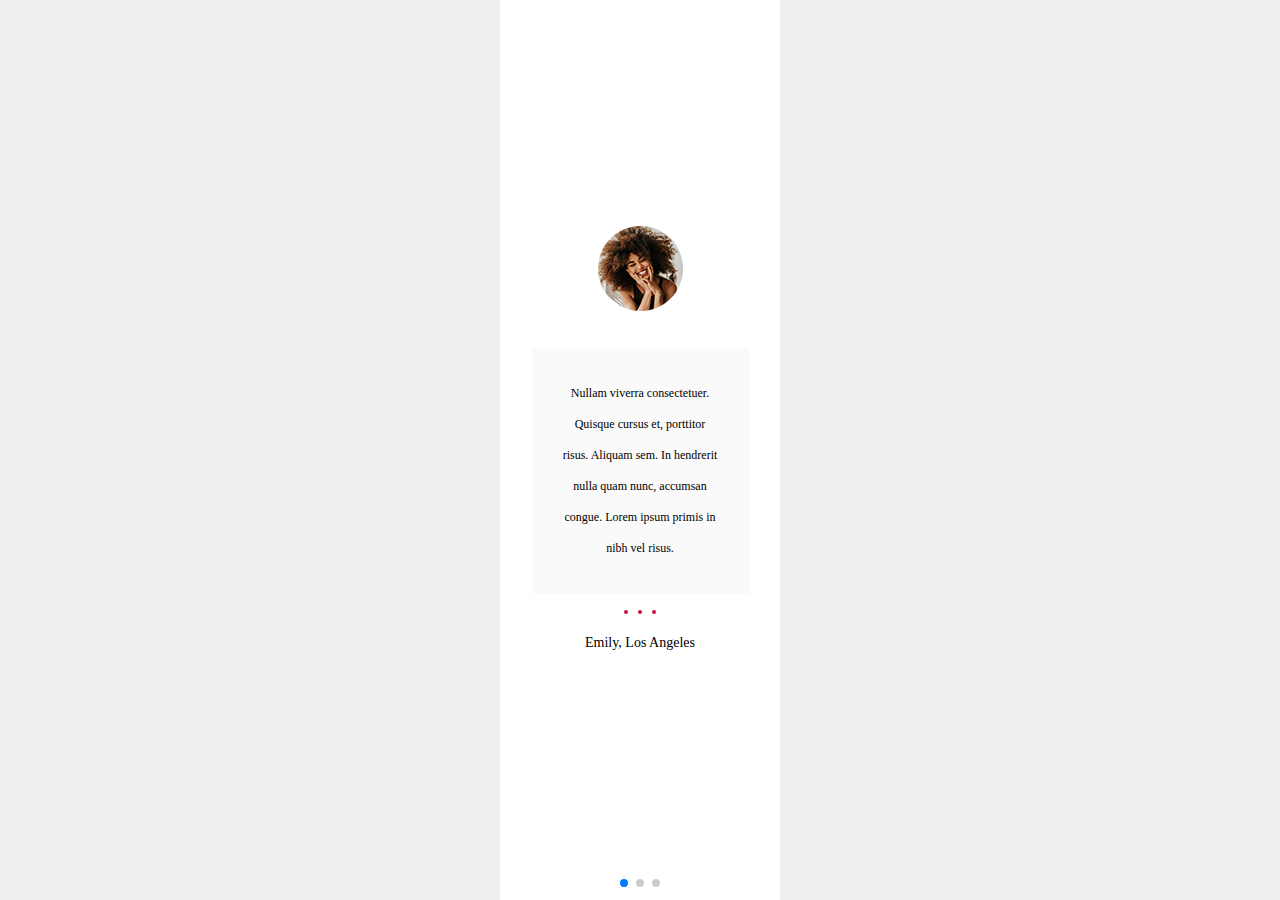
==== index.html @ 5c15f6f0 "index" ====
<!DOCTYPE html>
<html lang="en">

<head>
    <meta charset="utf-8" />
    <title>Swiper </title>
    <meta name="viewport" content="width=device-width, initial-scale=1, minimum-scale=1, maximum-scale=1" />
    <!-- Link Swiper's CSS -->
    <link rel="stylesheet" href="https://cdnjs.cloudflare.com/ajax/libs/modern-normalize/1.1.0/modern-normalize.min.css"
        integrity="sha512-wpPYUAdjBVSE4KJnH1VR1HeZfpl1ub8YT/NKx4PuQ5NmX2tKuGu6U/JRp5y+Y8XG2tV+wKQpNHVUX03MfMFn9Q=="
        crossorigin="anonymous" referrerpolicy="no-referrer" />
    <link rel="stylesheet" href="./slider.css"/>
    <link rel="stylesheet" href="./swipper-bundle.css" />
    
    
</head>

<body>
    <!-- Swiper -->
    <div class="swiper mySwiper">
        <div class="swiper-wrapper">
            <div class="swiper-slide">
                <div class="swipper-image-cont">
                <img class="swipper-image" src="./image/testimonials1 1.png">
               <div class="swipper-back">
                <div class="swipper-p"><p class="swipper-describe">Nullam viverra consectetuer. Quisque cursus et, porttitor risus. Aliquam sem. In hendrerit nulla quam nunc, accumsan
                congue. Lorem ipsum primis in nibh vel risus.</p></div> 
               </div>
                <ul class="quotes">
                    <li class="qou"></li>
                    <li class="qou"></li>
                    <li class="qou"></li>
                </ul>
                 <p class="name">Emily, Los Angeles</p>
            </div>  
        </div>
            <div class="swiper-slide">
                <div class="swipper-image-cont">
                    <img class="swipper-image" src="./image/testimonials1 3.png">
                    <div class="swipper-back">
                        <div class="swipper-p">
                            <p class="swipper-describe">Nullam viverra consectetuer. Quisque cursus et, porttitor risus. Aliquam
                                sem. In hendrerit nulla quam nunc, accumsan
                                congue. Lorem ipsum primis in nibh vel risus.</p>
                        </div>
                    </div>
                    <ul class="quotes">
                        <li class="qou"></li>
                        <li class="qou"></li>
                        <li class="qou"></li>
                    </ul>
                    <p class="name">Emily, Los Angeles</p>
                </div>
            </div>
        <div class="swiper-slide">
            <div class="swipper-image-cont">
                <img class="swipper-image" src="./image/testimonials1 4.png">
                <div class="swipper-back">
                    <div class="swipper-p">
                        <p class="swipper-describe">Nullam viverra consectetuer. Quisque cursus et, porttitor risus. Aliquam
                            sem. In hendrerit nulla quam nunc, accumsan
                            congue. Lorem ipsum primis in nibh vel risus.</p>
                    </div>
                </div>
                <ul class="quotes">
                    <li class="qou"></li>
                    <li class="qou"></li>
                    <li class="qou"></li>
                </ul>
                <p class="name">Emily3, Los Angeles</p>
            </div>
        </div>
        </div>
        <div class="swiper-pagination"></div>
    </div>
</div>
    
    <script src="https://unpkg.com/swiper/swiper-bundle.min.js"></script>
   <script src="./slider.js"></script>
</body>

</html>
---- slider.css ----
html,
body {
    position: relative;
    height: 100%;
}
h1,
h2,
h3,
h4,
p,
ul,
li {
    margin: 0;
}

ul {
    list-style: none;
    text-decoration: none;
}

.list {
    padding: 0;
    margin: 0;
}
body {
    background: #eee;
    font-family: Helvetica Neue, Helvetica, Arial, sans-serif;
    font-size: 14px;
    color: #000;
    margin: 0;
    padding: 0;
}


.swiper {
    width: 280px;
    height: 100%;
}

.swiper-slide {
    text-align: center;
    font-size: 18px;
    background: #fff;

    /* Center slide text vertically */
    display: flex;
    justify-content: center;
    align-items: center;
}

.swipper-describe {
  
        font-family: 'DM Sans';
            font-style: normal;
            font-weight: 500;
            font-size: 12px;
            line-height: 31px;        
            text-align: center;
            color: #000000;
}
.swipper-p {
    width: 157px;

    padding: 30px;
}

.swipper-image-cont{
    height: 448px;
}

.swipper-image {
    width: 85px;
    height: 85px;
    margin-bottom: 32px;
}
.swipper-back {
background-color: #FAFAFA;
   
}
.quotes {
    display: flex;
        list-style: none;
        margin-top: 16px;
        margin-bottom: 16px;
        justify-content: center;
        padding-inline-start: 10px;
        margin-block-start: 0;
        margin-block-end: 0;
        margin-inline-start: 0px;
        margin-inline-end: 0px;
        padding-top: 16px;
}
.qou {
    border-radius: 50%;
    width: 4px;
    height: 4px;
    align-items: center;
    margin-right: 10px;
    background-color:  rgba(199, 19, 62, 1);
  
}
.name {
margin-top: 16px;
margin-bottom: 16px;
font-family: 'DM Sans';
    font-style: normal;
    font-weight: 500;
    font-size: 14px;
    line-height: 186%;
    /* or 26px */

    text-align: center;

    color: #000000;
}
---- swipper-bundle.css ----
:root {
    --swiper-theme-color: #007aff;
}

.swiper {
    margin-left: auto;
    margin-right: auto;
    position: relative;
    overflow: hidden;
    list-style: none;
    padding: 0;
    /* Fix of Webkit flickering */
    z-index: 1;
}

.swiper-vertical>.swiper-wrapper {
    flex-direction: column;
}

.swiper-wrapper {
    position: relative;
    width: 100%;
    height: 100%;
    z-index: 1;
    display: flex;
    transition-property: transform;
    box-sizing: content-box;
}

.swiper-android .swiper-slide,
.swiper-wrapper {
    transform: translate3d(0px, 0, 0);
}

.swiper-pointer-events {
    touch-action: pan-y;
}

.swiper-pointer-events.swiper-vertical {
    touch-action: pan-x;
}

.swiper-slide {
    flex-shrink: 0;
    width: 100%;
    height: 100%;
    position: relative;
    transition-property: transform;
}

.swiper-slide-invisible-blank {
    visibility: hidden;
}

/* Auto Height */
.swiper-autoheight,
.swiper-autoheight .swiper-slide {
    height: auto;
}

.swiper-autoheight .swiper-wrapper {
    align-items: flex-start;
    transition-property: transform, height;
}

.swiper-backface-hidden .swiper-slide {
    transform: translateZ(0);
    -webkit-backface-visibility: hidden;
    backface-visibility: hidden;
}

/* 3D Effects */
.swiper-3d,
.swiper-3d.swiper-css-mode .swiper-wrapper {
    perspective: 1200px;
}

.swiper-3d .swiper-wrapper,
.swiper-3d .swiper-slide,
.swiper-3d .swiper-slide-shadow,
.swiper-3d .swiper-slide-shadow-left,
.swiper-3d .swiper-slide-shadow-right,
.swiper-3d .swiper-slide-shadow-top,
.swiper-3d .swiper-slide-shadow-bottom,
.swiper-3d .swiper-cube-shadow {
    transform-style: preserve-3d;
}

.swiper-3d .swiper-slide-shadow,
.swiper-3d .swiper-slide-shadow-left,
.swiper-3d .swiper-slide-shadow-right,
.swiper-3d .swiper-slide-shadow-top,
.swiper-3d .swiper-slide-shadow-bottom {
    position: absolute;
    left: 0;
    top: 0;
    width: 100%;
    height: 100%;
    pointer-events: none;
    z-index: 10;
}

.swiper-3d .swiper-slide-shadow {
    background: rgba(0, 0, 0, 0.15);
}

.swiper-3d .swiper-slide-shadow-left {
    background-image: linear-gradient(to left, rgba(0, 0, 0, 0.5), rgba(0, 0, 0, 0));
}

.swiper-3d .swiper-slide-shadow-right {
    background-image: linear-gradient(to right, rgba(0, 0, 0, 0.5), rgba(0, 0, 0, 0));
}

.swiper-3d .swiper-slide-shadow-top {
    background-image: linear-gradient(to top, rgba(0, 0, 0, 0.5), rgba(0, 0, 0, 0));
}

.swiper-3d .swiper-slide-shadow-bottom {
    background-image: linear-gradient(to bottom, rgba(0, 0, 0, 0.5), rgba(0, 0, 0, 0));
}

/* CSS Mode */
.swiper-css-mode>.swiper-wrapper {
    overflow: auto;
    scrollbar-width: none;
    /* For Firefox */
    -ms-overflow-style: none;
    /* For Internet Explorer and Edge */
}

.swiper-css-mode>.swiper-wrapper::-webkit-scrollbar {
    display: none;
}

.swiper-css-mode>.swiper-wrapper>.swiper-slide {
    scroll-snap-align: start start;
}

.swiper-horizontal.swiper-css-mode>.swiper-wrapper {
    scroll-snap-type: x mandatory;
}

.swiper-vertical.swiper-css-mode>.swiper-wrapper {
    scroll-snap-type: y mandatory;
}

.swiper-centered>.swiper-wrapper::before {
    content: '';
    flex-shrink: 0;
    order: 9999;
}

.swiper-centered.swiper-horizontal>.swiper-wrapper>.swiper-slide:first-child {
    margin-inline-start: var(--swiper-centered-offset-before);
}

.swiper-centered.swiper-horizontal>.swiper-wrapper::before {
    height: 100%;
    min-height: 1px;
    width: var(--swiper-centered-offset-after);
}

.swiper-centered.swiper-vertical>.swiper-wrapper>.swiper-slide:first-child {
    margin-block-start: var(--swiper-centered-offset-before);
}

.swiper-centered.swiper-vertical>.swiper-wrapper::before {
    width: 100%;
    min-width: 1px;
    height: var(--swiper-centered-offset-after);
}

.swiper-centered>.swiper-wrapper>.swiper-slide {
    scroll-snap-align: center center;
}

.swiper-virtual .swiper-slide {
    -webkit-backface-visibility: hidden;
    transform: translateZ(0);
}

.swiper-virtual.swiper-css-mode .swiper-wrapper::after {
    content: '';
    position: absolute;
    left: 0;
    top: 0;
    pointer-events: none;
}

.swiper-virtual.swiper-css-mode.swiper-horizontal .swiper-wrapper::after {
    height: 1px;
    width: var(--swiper-virtual-size);
}

.swiper-virtual.swiper-css-mode.swiper-vertical .swiper-wrapper::after {
    width: 1px;
    height: var(--swiper-virtual-size);
}

:root {
    --swiper-navigation-size: 44px;
    /*
  --swiper-navigation-color: var(--swiper-theme-color);
  */
}

.swiper-button-prev,
.swiper-button-next {
    position: absolute;
    top: 50%;
    width: calc(var(--swiper-navigation-size) / 44 * 27);
    height: var(--swiper-navigation-size);
    margin-top: calc(0px - (var(--swiper-navigation-size) / 2));
    z-index: 10;
    cursor: pointer;
    display: flex;
    align-items: center;
    justify-content: center;
    color: var(--swiper-navigation-color, var(--swiper-theme-color));
}

.swiper-button-prev.swiper-button-disabled,
.swiper-button-next.swiper-button-disabled {
    opacity: 0.35;
    cursor: auto;
    pointer-events: none;
}

.swiper-button-prev.swiper-button-hidden,
.swiper-button-next.swiper-button-hidden {
    opacity: 0;
    cursor: auto;
    pointer-events: none;
}

.swiper-navigation-disabled .swiper-button-prev,
.swiper-navigation-disabled .swiper-button-next {
    display: none !important;
}

.swiper-button-prev:after,
.swiper-button-next:after {
    font-family: swiper-icons;
    font-size: var(--swiper-navigation-size);
    text-transform: none !important;
    letter-spacing: 0;
    font-variant: initial;
    line-height: 1;
}

.swiper-button-prev,
.swiper-rtl .swiper-button-next {
    left: 10px;
    right: auto;
}

.swiper-button-prev:after,
.swiper-rtl .swiper-button-next:after {
    content: 'prev';
}

.swiper-button-next,
.swiper-rtl .swiper-button-prev {
    right: 10px;
    left: auto;
}

.swiper-button-next:after,
.swiper-rtl .swiper-button-prev:after {
    content: 'next';
}

.swiper-button-lock {
    display: none;
}

:root {
    /*
  --swiper-pagination-color: var(--swiper-theme-color);
  --swiper-pagination-bullet-size: 8px;
  --swiper-pagination-bullet-width: 8px;
  --swiper-pagination-bullet-height: 8px;
  --swiper-pagination-bullet-inactive-color: #000;
  --swiper-pagination-bullet-inactive-opacity: 0.2;
  --swiper-pagination-bullet-opacity: 1;
  --swiper-pagination-bullet-horizontal-gap: 4px;
  --swiper-pagination-bullet-vertical-gap: 6px;
  */
}

.swiper-pagination {
    position: absolute;
    text-align: center;
    transition: 300ms opacity;
    transform: translate3d(0, 0, 0);
    z-index: 10;
}

.swiper-pagination.swiper-pagination-hidden {
    opacity: 0;
}

.swiper-pagination-disabled>.swiper-pagination,
.swiper-pagination.swiper-pagination-disabled {
    display: none !important;
}

/* Common Styles */
.swiper-pagination-fraction,
.swiper-pagination-custom,
.swiper-horizontal>.swiper-pagination-bullets,
.swiper-pagination-bullets.swiper-pagination-horizontal {
    bottom: 10px;
    left: 0;
    width: 100%;
}

/* Bullets */
.swiper-pagination-bullets-dynamic {
    overflow: hidden;
    font-size: 0;
}

.swiper-pagination-bullets-dynamic .swiper-pagination-bullet {
    transform: scale(0.33);
    position: relative;
}

.swiper-pagination-bullets-dynamic .swiper-pagination-bullet-active {
    transform: scale(1);
}

.swiper-pagination-bullets-dynamic .swiper-pagination-bullet-active-main {
    transform: scale(1);
}

.swiper-pagination-bullets-dynamic .swiper-pagination-bullet-active-prev {
    transform: scale(0.66);
}

.swiper-pagination-bullets-dynamic .swiper-pagination-bullet-active-prev-prev {
    transform: scale(0.33);
}

.swiper-pagination-bullets-dynamic .swiper-pagination-bullet-active-next {
    transform: scale(0.66);
}

.swiper-pagination-bullets-dynamic .swiper-pagination-bullet-active-next-next {
    transform: scale(0.33);
}

.swiper-pagination-bullet {
    width: var(--swiper-pagination-bullet-width, var(--swiper-pagination-bullet-size, 8px));
    height: var(--swiper-pagination-bullet-height, var(--swiper-pagination-bullet-size, 8px));
    display: inline-block;
    border-radius: 50%;
    background: var(--swiper-pagination-bullet-inactive-color, #000);
    opacity: var(--swiper-pagination-bullet-inactive-opacity, 0.2);
}

button.swiper-pagination-bullet {
    border: none;
    margin: 0;
    padding: 0;
    box-shadow: none;
    -webkit-appearance: none;
    appearance: none;
}

.swiper-pagination-clickable .swiper-pagination-bullet {
    cursor: pointer;
}

.swiper-pagination-bullet:only-child {
    display: none !important;
}

.swiper-pagination-bullet-active {
    opacity: var(--swiper-pagination-bullet-opacity, 1);
    background: var(--swiper-pagination-color, var(--swiper-theme-color));
}

.swiper-vertical>.swiper-pagination-bullets,
.swiper-pagination-vertical.swiper-pagination-bullets {
    right: 10px;
    top: 50%;
    transform: translate3d(0px, -50%, 0);
}

.swiper-vertical>.swiper-pagination-bullets .swiper-pagination-bullet,
.swiper-pagination-vertical.swiper-pagination-bullets .swiper-pagination-bullet {
    margin: var(--swiper-pagination-bullet-vertical-gap, 6px) 0;
    display: block;
}

.swiper-vertical>.swiper-pagination-bullets.swiper-pagination-bullets-dynamic,
.swiper-pagination-vertical.swiper-pagination-bullets.swiper-pagination-bullets-dynamic {
    top: 50%;
    transform: translateY(-50%);
    width: 8px;
}

.swiper-vertical>.swiper-pagination-bullets.swiper-pagination-bullets-dynamic .swiper-pagination-bullet,
.swiper-pagination-vertical.swiper-pagination-bullets.swiper-pagination-bullets-dynamic .swiper-pagination-bullet {
    display: inline-block;
    transition: 200ms transform, 200ms top;
}

.swiper-horizontal>.swiper-pagination-bullets .swiper-pagination-bullet,
.swiper-pagination-horizontal.swiper-pagination-bullets .swiper-pagination-bullet {
    margin: 0 var(--swiper-pagination-bullet-horizontal-gap, 4px);
}

.swiper-horizontal>.swiper-pagination-bullets.swiper-pagination-bullets-dynamic,
.swiper-pagination-horizontal.swiper-pagination-bullets.swiper-pagination-bullets-dynamic {
    left: 50%;
    transform: translateX(-50%);
    white-space: nowrap;
}

.swiper-horizontal>.swiper-pagination-bullets.swiper-pagination-bullets-dynamic .swiper-pagination-bullet,
.swiper-pagination-horizontal.swiper-pagination-bullets.swiper-pagination-bullets-dynamic .swiper-pagination-bullet {
    transition: 200ms transform, 200ms left;
}

.swiper-horizontal.swiper-rtl>.swiper-pagination-bullets-dynamic .swiper-pagination-bullet {
    transition: 200ms transform, 200ms right;
}

/* Progress */
.swiper-pagination-progressbar {
    background: rgba(0, 0, 0, 0.25);
    position: absolute;
}

.swiper-pagination-progressbar .swiper-pagination-progressbar-fill {
    background: var(--swiper-pagination-color, var(--swiper-theme-color));
    position: absolute;
    left: 0;
    top: 0;
    width: 100%;
    height: 100%;
    transform: scale(0);
    transform-origin: left top;
}

.swiper-rtl .swiper-pagination-progressbar .swiper-pagination-progressbar-fill {
    transform-origin: right top;
}

.swiper-horizontal>.swiper-pagination-progressbar,
.swiper-pagination-progressbar.swiper-pagination-horizontal,
.swiper-vertical>.swiper-pagination-progressbar.swiper-pagination-progressbar-opposite,
.swiper-pagination-progressbar.swiper-pagination-vertical.swiper-pagination-progressbar-opposite {
    width: 100%;
    height: 4px;
    left: 0;
    top: 0;
}

.swiper-vertical>.swiper-pagination-progressbar,
.swiper-pagination-progressbar.swiper-pagination-vertical,
.swiper-horizontal>.swiper-pagination-progressbar.swiper-pagination-progressbar-opposite,
.swiper-pagination-progressbar.swiper-pagination-horizontal.swiper-pagination-progressbar-opposite {
    width: 4px;
    height: 100%;
    left: 0;
    top: 0;
}

.swiper-pagination-lock {
    display: none;
}

/* Scrollbar */
.swiper-scrollbar {
    border-radius: 10px;
    position: relative;
    -ms-touch-action: none;
    background: rgba(0, 0, 0, 0.1);
}

.swiper-scrollbar-disabled>.swiper-scrollbar,
.swiper-scrollbar.swiper-scrollbar-disabled {
    display: none !important;
}

.swiper-horizontal>.swiper-scrollbar,
.swiper-scrollbar.swiper-scrollbar-horizontal {
    position: absolute;
    left: 1%;
    bottom: 3px;
    z-index: 50;
    height: 5px;
    width: 98%;
}

.swiper-vertical>.swiper-scrollbar,
.swiper-scrollbar.swiper-scrollbar-vertical {
    position: absolute;
    right: 3px;
    top: 1%;
    z-index: 50;
    width: 5px;
    height: 98%;
}

.swiper-scrollbar-drag {
    height: 100%;
    width: 100%;
    position: relative;
    background: rgba(0, 0, 0, 0.5);
    border-radius: 10px;
    left: 0;
    top: 0;
}

.swiper-scrollbar-cursor-drag {
    cursor: move;
}

.swiper-scrollbar-lock {
    display: none;
}

.swiper-zoom-container {
    width: 100%;
    height: 100%;
    display: flex;
    justify-content: center;
    align-items: center;
    text-align: center;
}

.swiper-zoom-container>img,
.swiper-zoom-container>svg,
.swiper-zoom-container>canvas {
    max-width: 100%;
    max-height: 100%;
    object-fit: contain;
}

.swiper-slide-zoomed {
    cursor: move;
}

/* Preloader */
:root {
    /*
  --swiper-preloader-color: var(--swiper-theme-color);
  */
}

.swiper-lazy-preloader {
    width: 42px;
    height: 42px;
    position: absolute;
    left: 50%;
    top: 50%;
    margin-left: -21px;
    margin-top: -21px;
    z-index: 10;
    transform-origin: 50%;
    box-sizing: border-box;
    border: 4px solid var(--swiper-preloader-color, var(--swiper-theme-color));
    border-radius: 50%;
    border-top-color: transparent;
}

.swiper:not(.swiper-watch-progress) .swiper-lazy-preloader,
.swiper-watch-progress .swiper-slide-visible .swiper-lazy-preloader {
    animation: swiper-preloader-spin 1s infinite linear;
}

.swiper-lazy-preloader-white {
    --swiper-preloader-color: #fff;
}

.swiper-lazy-preloader-black {
    --swiper-preloader-color: #000;
}

@keyframes swiper-preloader-spin {
    0% {
        transform: rotate(0deg);
    }

    100% {
        transform: rotate(360deg);
    }
}

/* a11y */
.swiper .swiper-notification {
    position: absolute;
    left: 0;
    top: 0;
    pointer-events: none;
    opacity: 0;
    z-index: -1000;
}

.swiper-free-mode>.swiper-wrapper {
    transition-timing-function: ease-out;
    margin: 0 auto;
}

.swiper-grid>.swiper-wrapper {
    flex-wrap: wrap;
}

.swiper-grid-column>.swiper-wrapper {
    flex-wrap: wrap;
    flex-direction: column;
}

.swiper-fade.swiper-free-mode .swiper-slide {
    transition-timing-function: ease-out;
}

.swiper-fade .swiper-slide {
    pointer-events: none;
    transition-property: opacity;
}

.swiper-fade .swiper-slide .swiper-slide {
    pointer-events: none;
}

.swiper-fade .swiper-slide-active,
.swiper-fade .swiper-slide-active .swiper-slide-active {
    pointer-events: auto;
}

.swiper-cube {
    overflow: visible;
}

.swiper-cube .swiper-slide {
    pointer-events: none;
    -webkit-backface-visibility: hidden;
    backface-visibility: hidden;
    z-index: 1;
    visibility: hidden;
    transform-origin: 0 0;
    width: 100%;
    height: 100%;
}

.swiper-cube .swiper-slide .swiper-slide {
    pointer-events: none;
}

.swiper-cube.swiper-rtl .swiper-slide {
    transform-origin: 100% 0;
}

.swiper-cube .swiper-slide-active,
.swiper-cube .swiper-slide-active .swiper-slide-active {
    pointer-events: auto;
}

.swiper-cube .swiper-slide-active,
.swiper-cube .swiper-slide-next,
.swiper-cube .swiper-slide-prev,
.swiper-cube .swiper-slide-next+.swiper-slide {
    pointer-events: auto;
    visibility: visible;
}

.swiper-cube .swiper-slide-shadow-top,
.swiper-cube .swiper-slide-shadow-bottom,
.swiper-cube .swiper-slide-shadow-left,
.swiper-cube .swiper-slide-shadow-right {
    z-index: 0;
    -webkit-backface-visibility: hidden;
    backface-visibility: hidden;
}

.swiper-cube .swiper-cube-shadow {
    position: absolute;
    left: 0;
    bottom: 0px;
    width: 100%;
    height: 100%;
    opacity: 0.6;
    z-index: 0;
}

.swiper-cube .swiper-cube-shadow:before {
    content: '';
    background: #000;
    position: absolute;
    left: 0;
    top: 0;
    bottom: 0;
    right: 0;
    filter: blur(50px);
}

.swiper-flip {
    overflow: visible;
}

.swiper-flip .swiper-slide {
    pointer-events: none;
    -webkit-backface-visibility: hidden;
    backface-visibility: hidden;
    z-index: 1;
}

.swiper-flip .swiper-slide .swiper-slide {
    pointer-events: none;
}

.swiper-flip .swiper-slide-active,
.swiper-flip .swiper-slide-active .swiper-slide-active {
    pointer-events: auto;
}

.swiper-flip .swiper-slide-shadow-top,
.swiper-flip .swiper-slide-shadow-bottom,
.swiper-flip .swiper-slide-shadow-left,
.swiper-flip .swiper-slide-shadow-right {
    z-index: 0;
    -webkit-backface-visibility: hidden;
    backface-visibility: hidden;
}

.swiper-creative .swiper-slide {
    -webkit-backface-visibility: hidden;
    backface-visibility: hidden;
    overflow: hidden;
    transition-property: transform, opacity, height;
}

.swiper-cards {
    overflow: visible;
}

.swiper-cards .swiper-slide {
    transform-origin: center bottom;
    -webkit-backface-visibility: hidden;
    backface-visibility: hidden;
    overflow: hidden;
}
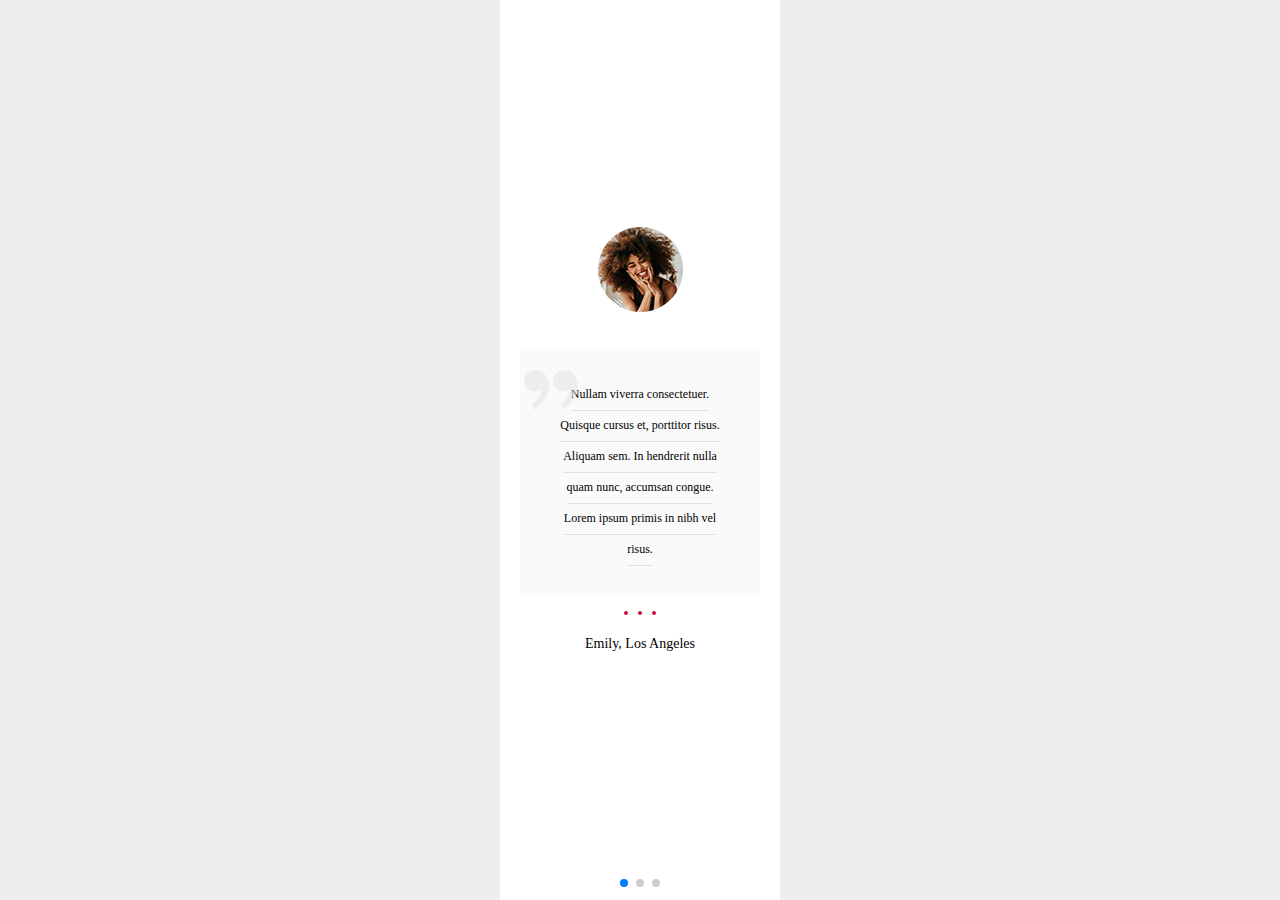
==== commit f7b714c3: "30%" ====
--- a/index.html
+++ b/index.html
@@ -23,7 +23,7 @@
                 <div class="swipper-image-cont">
                 <img class="swipper-image" src="./image/testimonials1 1.png">
                <div class="swipper-back">
-                <div class="swipper-p"><p class="swipper-describe">Nullam viverra consectetuer. Quisque cursus et, porttitor risus. Aliquam sem. In hendrerit nulla quam nunc, accumsan
+                <div class="swipper-p"><p class="sw-de"><span class="swipper-describe">Nullam viverra consectetuer. Quisque cursus et, porttitor risus. Aliquam sem. In hendrerit nulla quam nunc, accumsan
                 congue. Lorem ipsum primis in nibh vel risus.</p></div> 
                </div>
                 <ul class="quotes">
@@ -39,9 +39,9 @@
                     <img class="swipper-image" src="./image/testimonials1 3.png">
                     <div class="swipper-back">
                         <div class="swipper-p">
-                            <p class="swipper-describe">Nullam viverra consectetuer. Quisque cursus et, porttitor risus. Aliquam
-                                sem. In hendrerit nulla quam nunc, accumsan
-                                congue. Lorem ipsum primis in nibh vel risus.</p>
+                            <p class="sw-de"><span class="swipper-describe">Nullam viverra consectetuer. Quisque cursus et, porttitor risus.
+                                    Aliquam sem. In hendrerit nulla quam nunc, accumsan
+                                    congue. Lorem ipsum primis in nibh vel risus.</p>
                         </div>
                     </div>
                     <ul class="quotes">
@@ -49,17 +49,17 @@
                         <li class="qou"></li>
                         <li class="qou"></li>
                     </ul>
-                    <p class="name">Emily, Los Angeles</p>
-                </div>
-            </div>
+                    <p class="name">Beyonce, Rivne</p>
+                    </div>
+                    </div>
         <div class="swiper-slide">
             <div class="swipper-image-cont">
                 <img class="swipper-image" src="./image/testimonials1 4.png">
                 <div class="swipper-back">
                     <div class="swipper-p">
-                        <p class="swipper-describe">Nullam viverra consectetuer. Quisque cursus et, porttitor risus. Aliquam
-                            sem. In hendrerit nulla quam nunc, accumsan
-                            congue. Lorem ipsum primis in nibh vel risus.</p>
+                        <p class="sw-de"><span class="swipper-describe">Nullam viverra consectetuer. Quisque cursus et, porttitor risus.
+                                Aliquam sem. In hendrerit nulla quam nunc, accumsan
+                                congue. Lorem ipsum primis in nibh vel risus.</p>
                     </div>
                 </div>
                 <ul class="quotes">
@@ -67,9 +67,9 @@
                     <li class="qou"></li>
                     <li class="qou"></li>
                 </ul>
-                <p class="name">Emily3, Los Angeles</p>
-            </div>
-        </div>
+                <p class="name">Angelina Jolie(black), Lviv</p>
+                </div>
+                </div>
         </div>
         <div class="swiper-pagination"></div>
     </div>
--- a/slider.css
+++ b/slider.css
@@ -47,9 +47,11 @@
     justify-content: center;
     align-items: center;
 }
-
+.sw-de>.swipper-describe {
+    padding-bottom: 9px;
+}
 .swipper-describe {
-  
+  border-bottom: 1px solid #E1E1E1;
         font-family: 'DM Sans';
             font-style: normal;
             font-weight: 500;
@@ -59,13 +61,24 @@
             color: #000000;
 }
 .swipper-p {
-    width: 157px;
-
+   margin: 0;
+ 
     padding: 30px;
 }
 
-.swipper-image-cont{
-    height: 448px;
+.sw-de {
+   position: relative;
+}
+.swipper-describe::before {
+   content: '';
+   position: absolute;
+   display: block;
+   width: 54px;
+   height: 40px;
+   background: url(./image/block.png);
+    top: -9px;
+        left: -26px;
+            opacity: 0.5;
 }
 
 .swipper-image {
@@ -75,6 +88,7 @@
 }
 .swipper-back {
 background-color: #FAFAFA;
+margin: 0 20px;
    
 }
 .quotes {
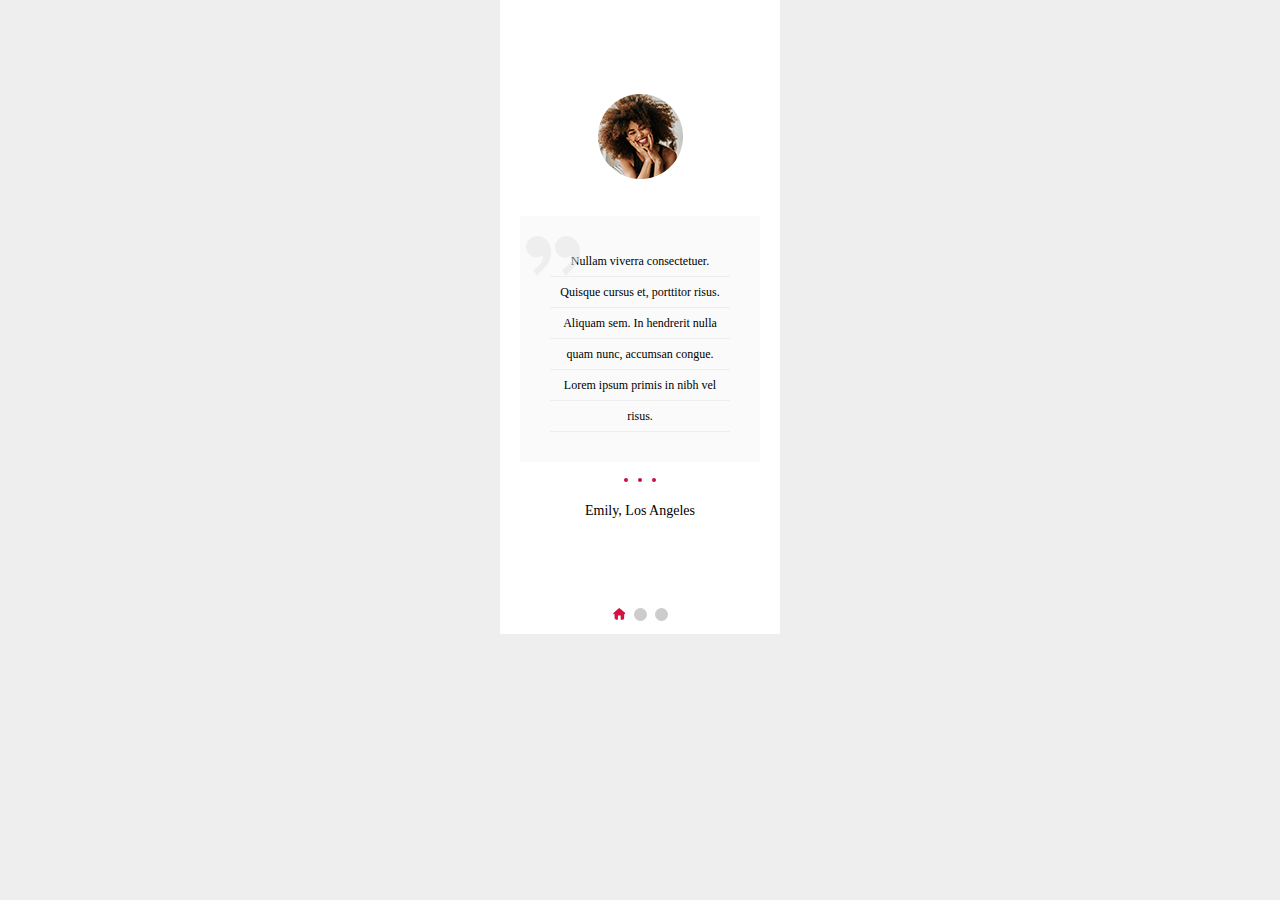
==== commit 64d3adb8: "sadad" ====
--- a/index.html
+++ b/index.html
@@ -23,7 +23,7 @@
                 <div class="swipper-image-cont">
                 <img class="swipper-image" src="./image/testimonials1 1.png">
                <div class="swipper-back">
-                <div class="swipper-p"><p class="sw-de"><span class="swipper-describe">Nullam viverra consectetuer. Quisque cursus et, porttitor risus. Aliquam sem. In hendrerit nulla quam nunc, accumsan
+                <div class="swipper-p"><p class="swipper-describe">Nullam viverra consectetuer. Quisque cursus et, porttitor risus. Aliquam sem. In hendrerit nulla quam nunc, accumsan
                 congue. Lorem ipsum primis in nibh vel risus.</p></div> 
                </div>
                 <ul class="quotes">
@@ -39,7 +39,7 @@
                     <img class="swipper-image" src="./image/testimonials1 3.png">
                     <div class="swipper-back">
                         <div class="swipper-p">
-                            <p class="sw-de"><span class="swipper-describe">Nullam viverra consectetuer. Quisque cursus et, porttitor risus.
+                            <p class="swipper-describe">Nullam viverra consectetuer. Quisque cursus et, porttitor risus.
                                     Aliquam sem. In hendrerit nulla quam nunc, accumsan
                                     congue. Lorem ipsum primis in nibh vel risus.</p>
                         </div>
@@ -57,7 +57,7 @@
                 <img class="swipper-image" src="./image/testimonials1 4.png">
                 <div class="swipper-back">
                     <div class="swipper-p">
-                        <p class="sw-de"><span class="swipper-describe">Nullam viverra consectetuer. Quisque cursus et, porttitor risus.
+                        <p class="swipper-describe">Nullam viverra consectetuer. Quisque cursus et, porttitor risus.
                                 Aliquam sem. In hendrerit nulla quam nunc, accumsan
                                 congue. Lorem ipsum primis in nibh vel risus.</p>
                     </div>
--- a/slider.css
+++ b/slider.css
@@ -1,7 +1,7 @@
 html,
 body {
     position: relative;
-    height: 100%;
+    height: 634px;
 }
 h1,
 h2,
@@ -34,7 +34,7 @@
 
 .swiper {
     width: 280px;
-    height: 100%;
+    height: 634px;
 }
 
 .swiper-slide {
@@ -47,11 +47,9 @@
     justify-content: center;
     align-items: center;
 }
-.sw-de>.swipper-describe {
-    padding-bottom: 9px;
-}
+
 .swipper-describe {
-  border-bottom: 1px solid #E1E1E1;
+ 
         font-family: 'DM Sans';
             font-style: normal;
             font-weight: 500;
@@ -59,16 +57,15 @@
             line-height: 31px;        
             text-align: center;
             color: #000000;
+            background-image: repeating-linear-gradient(180deg, transparent, transparent 30px, #E1E1E1 31px);
 }
 .swipper-p {
    margin: 0;
- 
+ position: relative;
     padding: 30px;
 }
 
-.sw-de {
-   position: relative;
-}
+
 .swipper-describe::before {
    content: '';
    position: absolute;
@@ -76,9 +73,9 @@
    width: 54px;
    height: 40px;
    background: url(./image/block.png);
-    top: -9px;
-        left: -26px;
-            opacity: 0.5;
+    top: 20px;
+        right: 180px;
+            opacity: 0.45;
 }
 
 .swipper-image {
--- a/swipper-bundle.css
+++ b/swipper-bundle.css
@@ -22,7 +22,7 @@
 .swiper-wrapper {
     position: relative;
     width: 100%;
-    height: 100%;
+    height: 634px;
     z-index: 1;
     display: flex;
     transition-property: transform;
@@ -354,8 +354,8 @@
 }
 
 .swiper-pagination-bullet {
-    width: var(--swiper-pagination-bullet-width, var(--swiper-pagination-bullet-size, 8px));
-    height: var(--swiper-pagination-bullet-height, var(--swiper-pagination-bullet-size, 8px));
+    width: var(--swiper-pagination-bullet-width, var(--swiper-pagination-bullet-size, 13px));
+    height: var(--swiper-pagination-bullet-height, var(--swiper-pagination-bullet-size, 13px));
     display: inline-block;
     border-radius: 50%;
     background: var(--swiper-pagination-bullet-inactive-color, #000);
@@ -381,7 +381,8 @@
 
 .swiper-pagination-bullet-active {
     opacity: var(--swiper-pagination-bullet-opacity, 1);
-    background: var(--swiper-pagination-color, var(--swiper-theme-color));
+    background: url(./image/Vector.svg);
+    background-repeat: no-repeat;
 }
 
 .swiper-vertical>.swiper-pagination-bullets,
